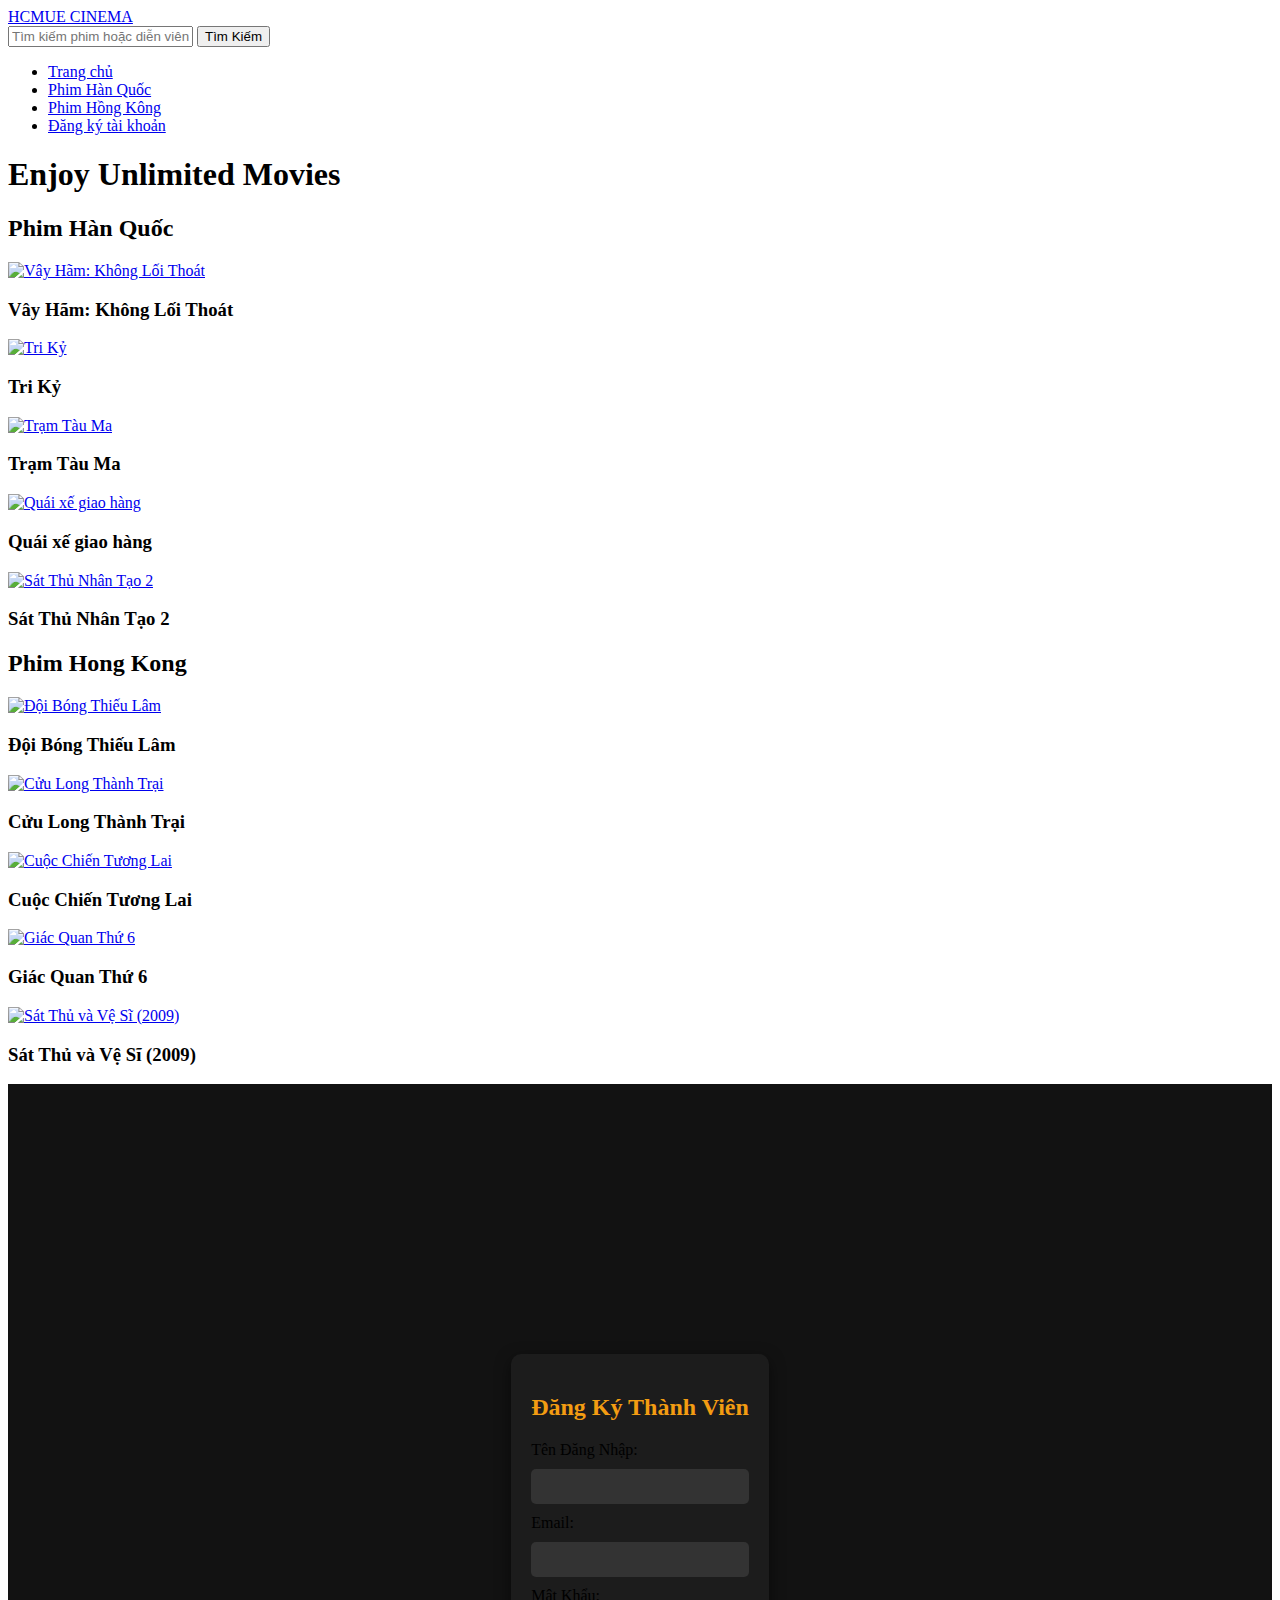
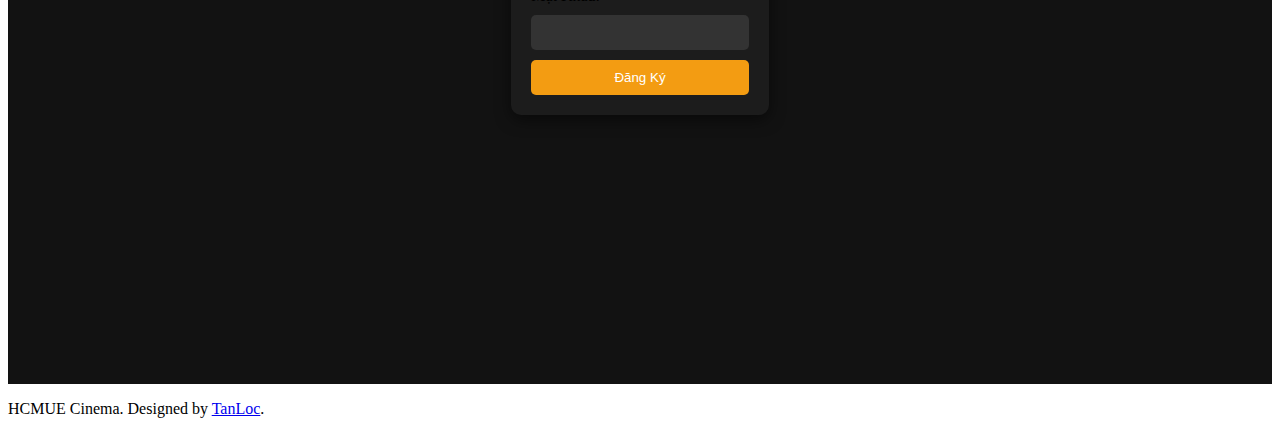
==== index.html @ 1e90b3c8 "Update and rename Home.html to index.html" ====
<!DOCTYPE html> 
<html lang="en">
    <header>
      <a href="#" class="logo">HCMUE CINEMA</a>
      <div class="search-bar">
        <input type="text" id="searchInput" placeholder="Tìm kiếm phim hoặc diễn viên...">
        <button onclick="searchMovies()">Tìm Kiếm</button>
      </div>
    </header>
    <link rel="stylesheet" href="Home.css">
  </head>
</header>  
<script src="Js/Search.js"></script>
<nav class="navigation-menu">
  <ul>
    <li><a href="Home.html">Trang chủ</a></li>
    <li><a href="#korean-movies">Phim Hàn Quốc</a></li>
    <li><a href="#hongkong-movies">Phim Hồng Kông</a></li>
    <li><a href="#register">Đăng ký tài khoản</a></li>
  </ul>
</nav>
<body>
  <div class="banner">
    <h1>Enjoy Unlimited Movies</h1>
  </div>
  <section id="korean-movies" class="movies-section">
    <h2 class="movies-title">Phim Hàn Quốc</h2>
    <div class="movies-grid">
      <div class="movie-card">
        <a href=" K1.html" class="movie-card">
        <img src="VHKLT.jpg" alt="Vây Hãm: Không Lối Thoát">
        </a>
        <h3>Vây Hãm: Không Lối Thoát</h3>
      </div>
      <div class="movie-card">
        <a href=" K2.html" class="movie-card">
        <img src="TK.jpg" alt="Tri Kỷ">
      </a>
        <h3>Tri Kỷ</h3>
      </div>
      <div class="movie-card">
        <a href=" K3.html" class="movie-card">
        <img src="TTM.jpg" alt="Trạm Tàu Ma">
        </a>
        <h3>Trạm Tàu Ma</h3>
      </div>
      <div class="movie-card">
        <a href=" K4.html" class="movie-card">
        <img src="QXGH.jpg" alt="Quái xế giao hàng">
        </a>
        <h3>Quái xế giao hàng</h3>
      </div>
      <div class="movie-card">
        <a href=" K5.html" class="movie-card">
        <img src="STNT.jpg" alt="Sát Thủ Nhân Tạo 2">
        </a>
        <h3>Sát Thủ Nhân Tạo 2</h3>
      </div>
    </div>
  </section>

  <section id="hongkong-movies" class="movies-section">
    <h2 class="movies-title">Phim Hong Kong</h2>
    <div class="movies-grid-horizontal">
      <div class="movie-card">
        <a href=" HK1.html" class="movie-card">
        <img src="ĐBTL.jpg" alt="Đội Bóng Thiếu Lâm">
        </a>
        <h3>Đội Bóng Thiếu Lâm</h3>
      </div>
      <div class="movie-card">
        <a href=" HK2.html" class="movie-card">
        <img src="CLT.jpg" alt="Cửu Long Thành Trại">
        </a>
        <h3>Cửu Long Thành Trại</h3>
      </div>
      <div class="movie-card">
        <a href=" HK3.html" class="movie-card">
        <img src="CCTL.jpg" alt="Cuộc Chiến Tương Lai">
        </a>
        <h3>Cuộc Chiến Tương Lai</h3>
      </div>
      <div class="movie-card">
        <a href=" HK4.html" class="movie-card">
        <img src="GQT6.webp" alt="Giác Quan Thứ 6">
        </a>
        <h3>Giác Quan Thứ 6</h3>
      </div>
      <div class="movie-card">
        <a href=" HK5.html" class="movie-card">
        <img src="ST&VS.jpg" alt="Sát Thủ và Vệ Sĩ (2009)">
        </a>
        <h3>Sát Thủ và Vệ Sĩ (2009)</h3>
      </div>
    </div>
  </section>
  <section id="register" style="display: flex; justify-content: center; align-items: center; height: 100vh; background-color: #121212;">
    <div style="text-align: center; background-color: #1c1c1c; padding: 20px; border-radius: 10px; box-shadow: 0 5px 15px rgba(0, 0, 0, 0.5);">
      <h2 style="color: #f39c12;">Đăng Ký Thành Viên</h2>
      <form id="userForm" style="display: flex; flex-direction: column; gap: 10px;">
        <label for="username" style="text-align: left;">Tên Đăng Nhập:</label>
        <input type="text" id="username" name="username" required style="padding: 10px; border: none; border-radius: 5px; background-color: #333; color: #fff;">
        <label for="email" style="text-align: left;">Email:</label>
        <input type="email" id="email" name="email" required style="padding: 10px; border: none; border-radius: 5px; background-color: #333; color: #fff;">
        <label for="password" style="text-align: left;">Mật Khẩu:</label>
        <input type="password" id="password" name="password" required style="padding: 10px; border: none; border-radius: 5px; background-color: #333; color: #fff;">
        <button type="button" id="saveButton" style="padding: 10px; background-color: #f39c12; border: none; border-radius: 5px; color: #fff; cursor: pointer;">Đăng Ký</button>
        <button type="button" id="editButton" style="padding: 10px; background-color: #3498db; border: none; border-radius: 5px; color: #fff; cursor: pointer; display: none;">Sửa Thông Tin</button>
      </form>
      <div id="userInfo" style="margin-top: 20px; color: #fff; display: none;">
        <h3>Thông Tin Của Bạn</h3>
        <p><strong>Tên Đăng Nhập:</strong> </p>
        <p><strong>Email:</strong></p>
      </div>
    </div>
  </section>
  <footer>
    <p>HCMUE Cinema. Designed by <a href="https://www.facebook.com/profile.php?id=100029877184393">TanLoc</a>.</p>
  </footer>
  <script src="Js/Search.js"></script>  
</body>
</html>
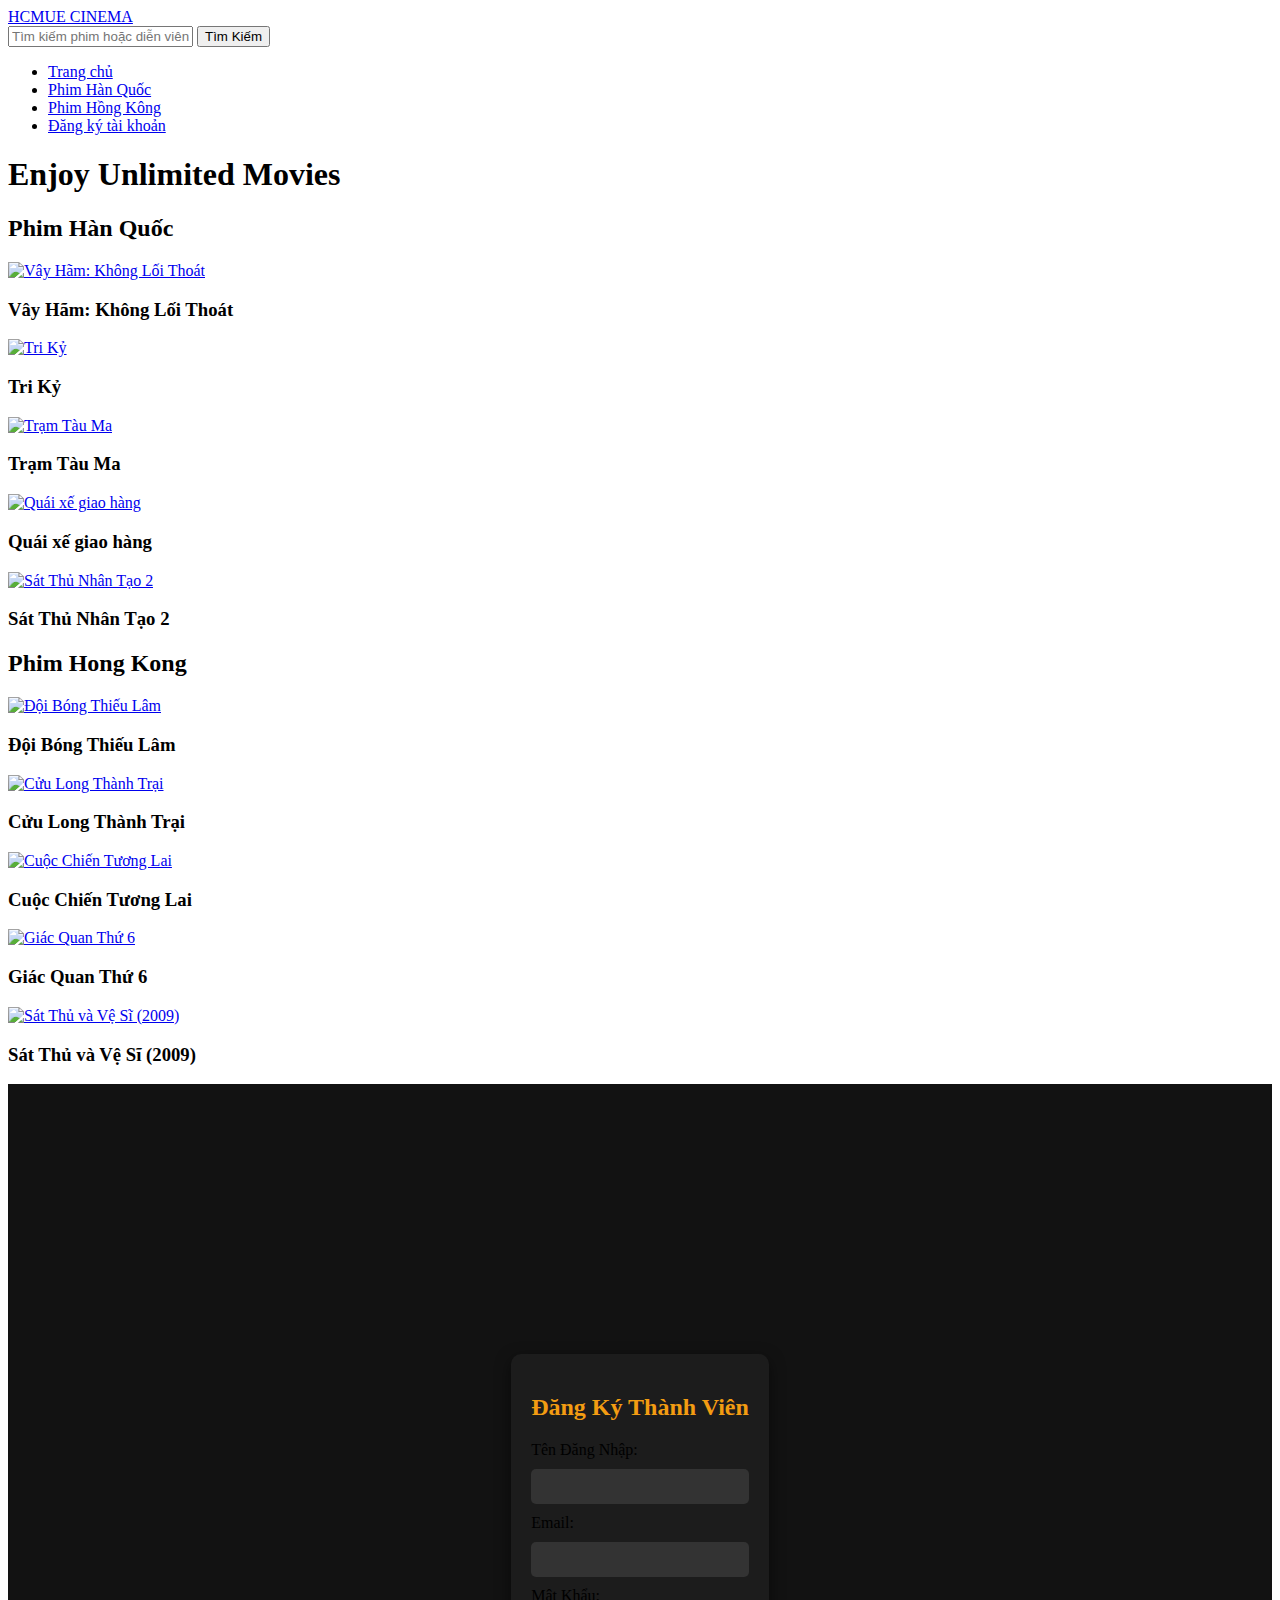
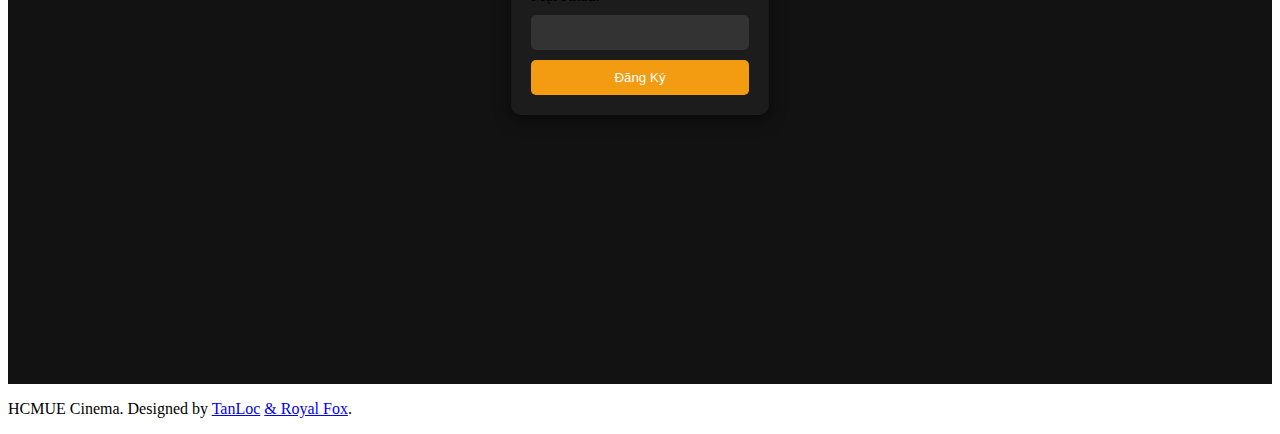
==== commit bae82394: "Update index.html" ====
--- a/index.html
+++ b/index.html
@@ -10,10 +10,10 @@
     <link rel="stylesheet" href="Home.css">
   </head>
 </header>  
-<script src="Js/Search.js"></script>
+<script src="Search.js"></script>
 <nav class="navigation-menu">
   <ul>
-    <li><a href="Home.html">Trang chủ</a></li>
+    <li><a href="index.html">Trang chủ</a></li>
     <li><a href="#korean-movies">Phim Hàn Quốc</a></li>
     <li><a href="#hongkong-movies">Phim Hồng Kông</a></li>
     <li><a href="#register">Đăng ký tài khoản</a></li>
@@ -115,7 +115,7 @@
     </div>
   </section>
   <footer>
-    <p>HCMUE Cinema. Designed by <a href="https://www.facebook.com/profile.php?id=100029877184393">TanLoc</a>.</p>
+    <p>HCMUE Cinema. Designed by <a href="https://www.facebook.com/profile.php?id=100029877184393">TanLoc</a> <a href="https://www.facebook.com/van.thanhnam.58">& Royal Fox</a>.</p>
   </footer>
   <script src="Js/Search.js"></script>  
 </body>
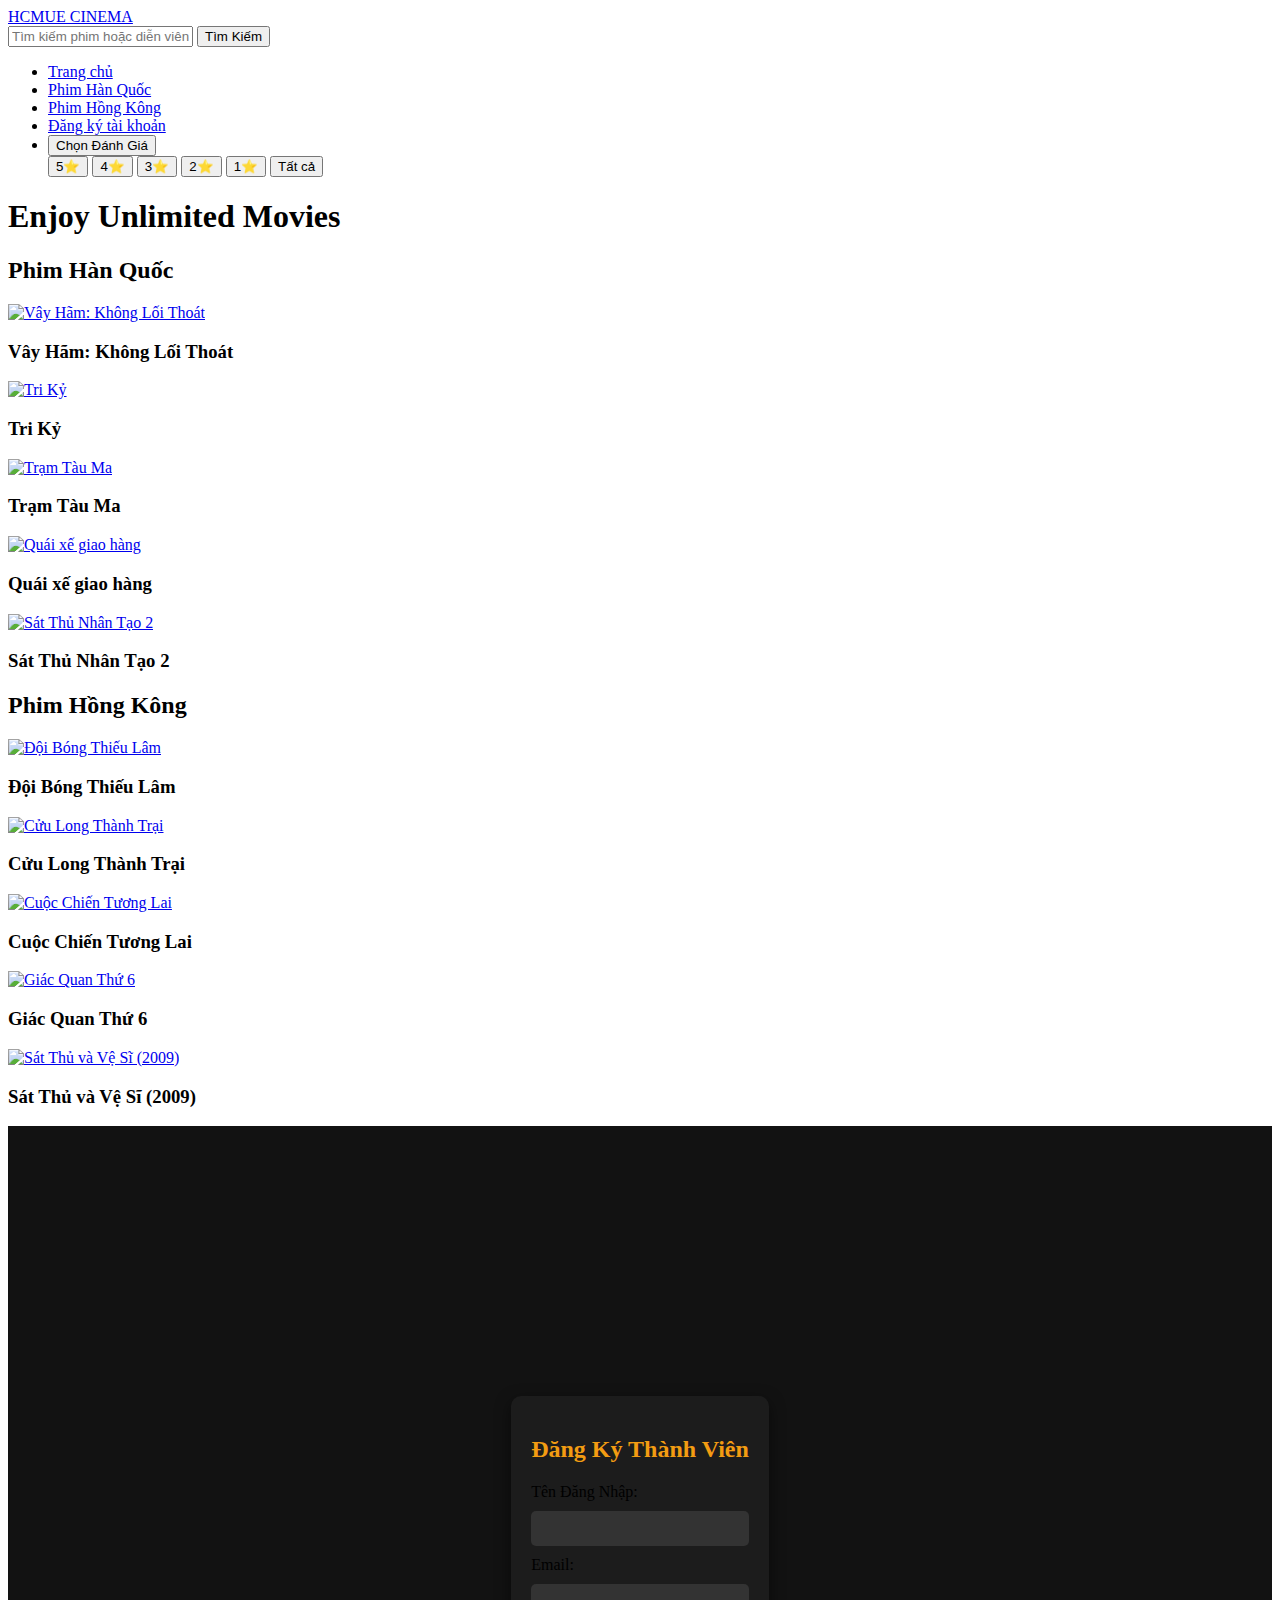
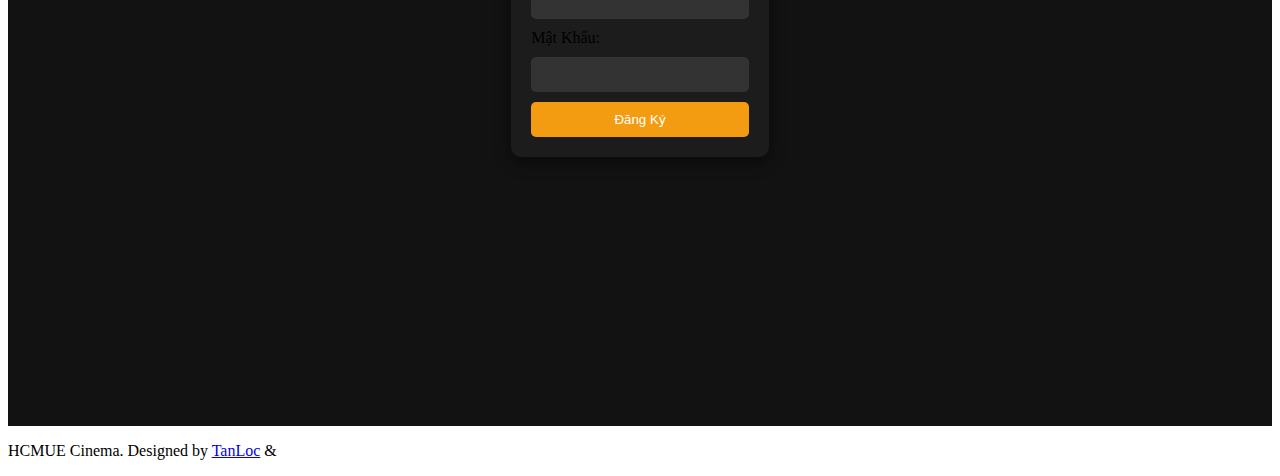
==== commit c08e02f9: "Update index.html" ====
--- a/index.html
+++ b/index.html
@@ -1,93 +1,106 @@
-<!DOCTYPE html> 
+<!DOCTYPE html>
 <html lang="en">
-    <header>
-      <a href="#" class="logo">HCMUE CINEMA</a>
-      <div class="search-bar">
-        <input type="text" id="searchInput" placeholder="Tìm kiếm phim hoặc diễn viên...">
-        <button onclick="searchMovies()">Tìm Kiếm</button>
-      </div>
-    </header>
-    <link rel="stylesheet" href="Home.css">
-  </head>
-</header>  
-<script src="Search.js"></script>
-<nav class="navigation-menu">
-  <ul>
-    <li><a href="index.html">Trang chủ</a></li>
-    <li><a href="#korean-movies">Phim Hàn Quốc</a></li>
-    <li><a href="#hongkong-movies">Phim Hồng Kông</a></li>
-    <li><a href="#register">Đăng ký tài khoản</a></li>
-  </ul>
-</nav>
+<head>
+  <link rel="stylesheet" href="Home.css">
+  <script src="Rating.js"></script>
+  <script src="Search.js"></script>
+</head>
 <body>
+  <header>
+    <a href="#" class="logo">HCMUE CINEMA</a>
+    <div class="search-bar">
+      <input type="text" id="searchInput" placeholder="Tìm kiếm phim hoặc diễn viên...">
+      <button onclick="searchMovies()">Tìm Kiếm</button>
+    </div>
+  </header>
+  <nav class="navigation-menu">
+    <ul>
+      <li><a href="Home.html">Trang chủ</a></li>
+      <li><a href="#korean-movies">Phim Hàn Quốc</a></li>
+      <li><a href="#hongkong-movies">Phim Hồng Kông</a></li>
+      <li><a href="#register">Đăng ký tài khoản</a></li>
+      <li>
+        <div class="rating-filter">
+          <button class="filter-toggle" onclick="toggleFilter()">Chọn Đánh Giá</button>
+          <div class="filter-options hidden">
+            <button onclick="searchByRating(5)">5⭐</button>
+            <button onclick="searchByRating(4)">4⭐</button>
+            <button onclick="searchByRating(3)">3⭐</button>
+            <button onclick="searchByRating(2)">2⭐</button>
+            <button onclick="searchByRating(1)">1⭐</button>
+            <button onclick="searchByRating(0)">Tất cả</button>
+          </div>
+        </div>
+      </li>
+    </ul>
+  </nav>
   <div class="banner">
     <h1>Enjoy Unlimited Movies</h1>
   </div>
   <section id="korean-movies" class="movies-section">
     <h2 class="movies-title">Phim Hàn Quốc</h2>
     <div class="movies-grid">
-      <div class="movie-card">
-        <a href=" K1.html" class="movie-card">
-        <img src="VHKLT.jpg" alt="Vây Hãm: Không Lối Thoát">
+      <div class="movie-card" data-rating="5">
+        <a href="K1.html">
+          <img src="VHKLT.jpg" alt="Vây Hãm: Không Lối Thoát">
         </a>
         <h3>Vây Hãm: Không Lối Thoát</h3>
       </div>
-      <div class="movie-card">
-        <a href=" K2.html" class="movie-card">
-        <img src="TK.jpg" alt="Tri Kỷ">
-      </a>
+      <div class="movie-card" data-rating="4">
+        <a href="K2.html">
+          <img src="TK.jpg" alt="Tri Kỷ">
+        </a>
         <h3>Tri Kỷ</h3>
       </div>
-      <div class="movie-card">
-        <a href=" K3.html" class="movie-card">
-        <img src="TTM.jpg" alt="Trạm Tàu Ma">
+      <div class="movie-card" data-rating="3">
+        <a href="K3.html">
+          <img src="TTM.jpg" alt="Trạm Tàu Ma">
         </a>
         <h3>Trạm Tàu Ma</h3>
       </div>
-      <div class="movie-card">
-        <a href=" K4.html" class="movie-card">
-        <img src="QXGH.jpg" alt="Quái xế giao hàng">
+      <div class="movie-card" data-rating="5">
+        <a href="K4.html">
+          <img src="QXGH.jpg" alt="Quái xế giao hàng">
         </a>
         <h3>Quái xế giao hàng</h3>
       </div>
-      <div class="movie-card">
-        <a href=" K5.html" class="movie-card">
-        <img src="STNT.jpg" alt="Sát Thủ Nhân Tạo 2">
+      <div class="movie-card" data-rating="2">
+        <a href="K5.html">
+          <img src="STNT.jpg" alt="Sát Thủ Nhân Tạo 2">
         </a>
         <h3>Sát Thủ Nhân Tạo 2</h3>
       </div>
     </div>
   </section>
-
   <section id="hongkong-movies" class="movies-section">
-    <h2 class="movies-title">Phim Hong Kong</h2>
+    <h2 class="movies-title">Phim Hồng Kông</h2>
     <div class="movies-grid-horizontal">
-      <div class="movie-card">
-        <a href=" HK1.html" class="movie-card">
-        <img src="ĐBTL.jpg" alt="Đội Bóng Thiếu Lâm">
+      <div class="movie-card" data-rating="4">
+        <a href="HK1.html">
+          <img src="ĐBTL.jpg" alt="Đội Bóng Thiếu Lâm">
         </a>
         <h3>Đội Bóng Thiếu Lâm</h3>
       </div>
-      <div class="movie-card">
-        <a href=" HK2.html" class="movie-card">
-        <img src="CLT.jpg" alt="Cửu Long Thành Trại">
+      <div class="movie-card" data-rating="3">
+        <a href="HK2.html">
+          <img src="CLT.jpg" alt="Cửu Long Thành Trại">
         </a>
         <h3>Cửu Long Thành Trại</h3>
       </div>
-      <div class="movie-card">
-        <a href=" HK3.html" class="movie-card">
-        <img src="CCTL.jpg" alt="Cuộc Chiến Tương Lai">
+      <div class="movie-card" data-rating="5">
+        <a href="HK3.html">
+          <img src="CCTL.jpg" alt="Cuộc Chiến Tương Lai">
         </a>
         <h3>Cuộc Chiến Tương Lai</h3>
       </div>
-      <div class="movie-card">
-        <a href=" HK4.html" class="movie-card">
-        <img src="GQT6.webp" alt="Giác Quan Thứ 6">
+      <div class="movie-card" data-rating="2">
+        <a href="HK4.html">
+          <img src="GQT6.webp" alt="Giác Quan Thứ 6">
         </a>
         <h3>Giác Quan Thứ 6</h3>
       </div>
-      <div class="movie-card">
-        <a href=" HK5.html" class="movie-card">
+      <div class="movie-card" data-rating="5">
+        <a href=" HK5.html">
         <img src="ST&VS.jpg" alt="Sát Thủ và Vệ Sĩ (2009)">
         </a>
         <h3>Sát Thủ và Vệ Sĩ (2009)</h3>
@@ -109,14 +122,10 @@
       </form>
       <div id="userInfo" style="margin-top: 20px; color: #fff; display: none;">
         <h3>Thông Tin Của Bạn</h3>
-        <p><strong>Tên Đăng Nhập:</strong> </p>
-        <p><strong>Email:</strong></p>
+        <p><strong>Tên Đăng Nhập:</strong> <span id="displayUsername"></span></p>
+        <p><strong>Email:</strong> <span id="displayEmail"></span></p>
       </div>
     </div>
   </section>
   <footer>
-    <p>HCMUE Cinema. Designed by <a href="https://www.facebook.com/profile.php?id=100029877184393">TanLoc</a> <a href="https://www.facebook.com/van.thanhnam.58">& Royal Fox</a>.</p>
-  </footer>
-  <script src="Js/Search.js"></script>  
-</body>
-</html>
+    <p>HCMUE Cinema. Designed by <a href="https://www.facebook.com/profile.php?id=100029877184393">TanLoc</a> & <a href="https
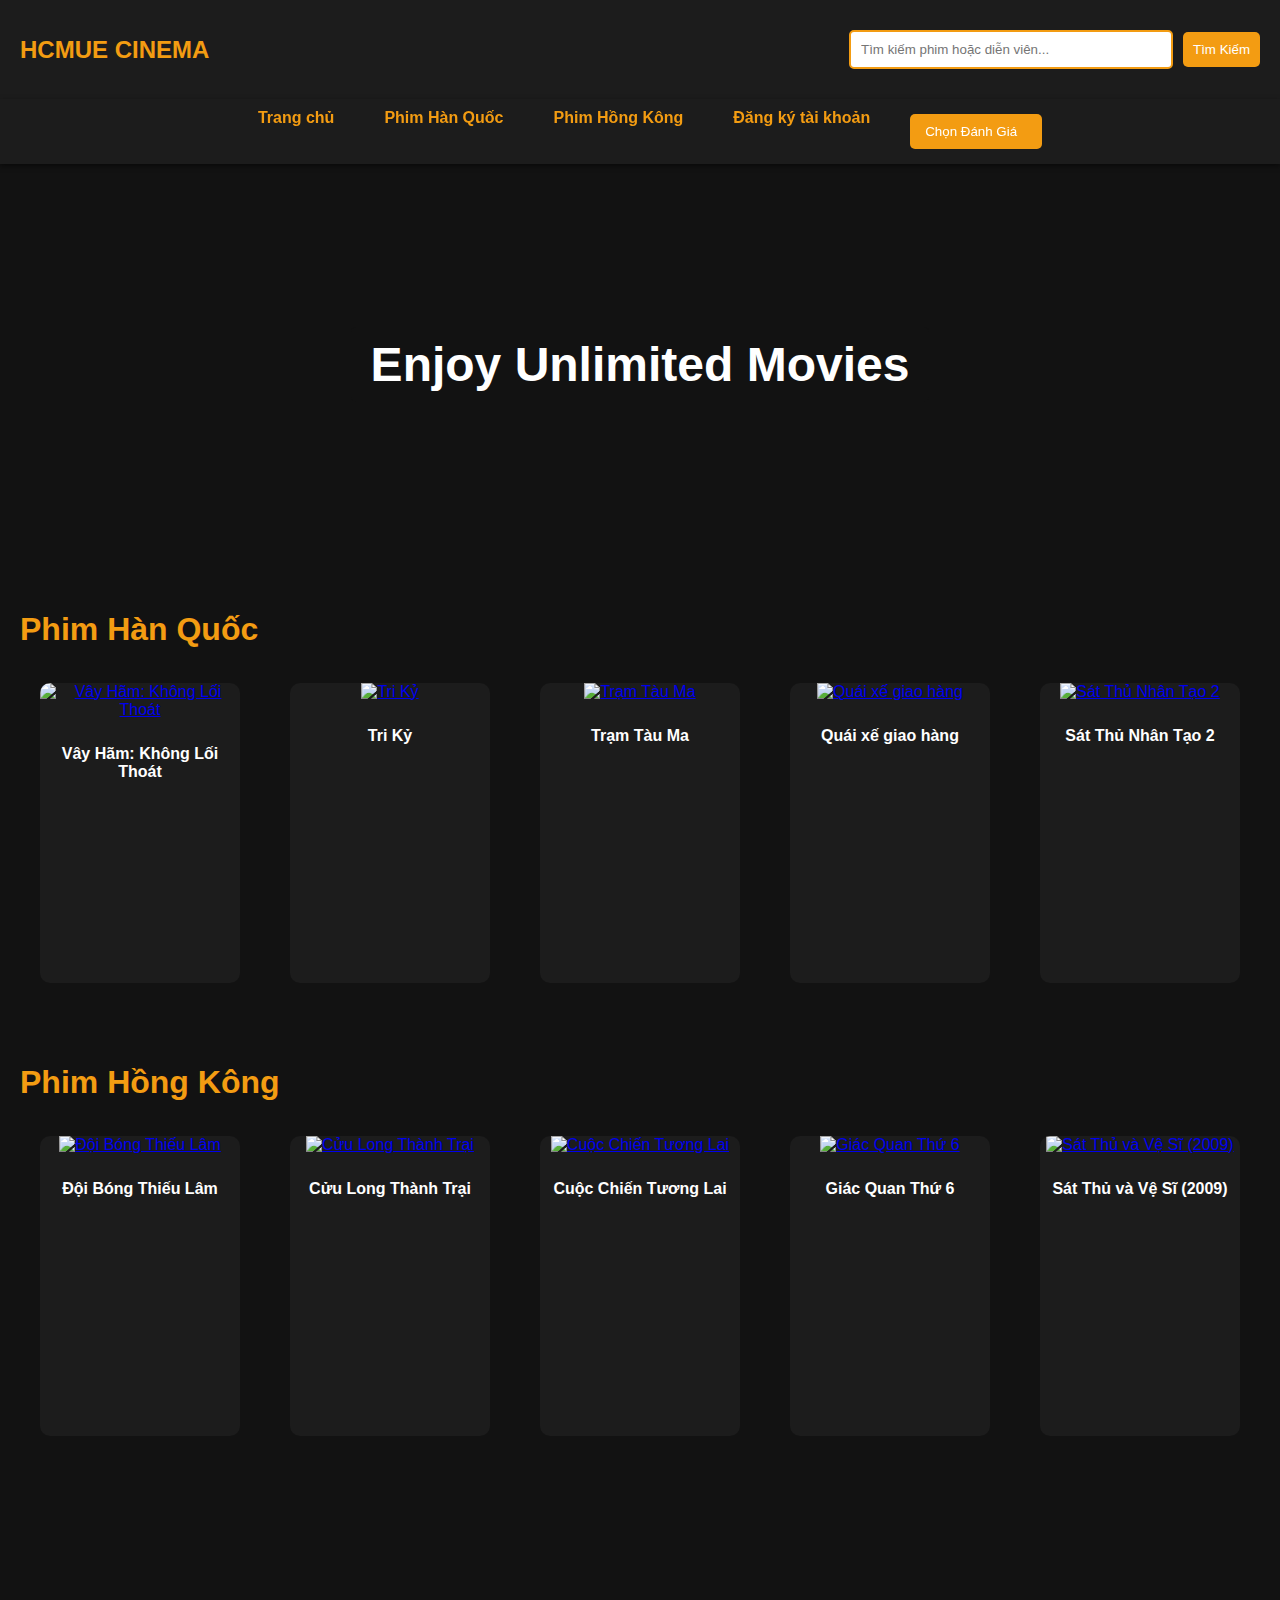
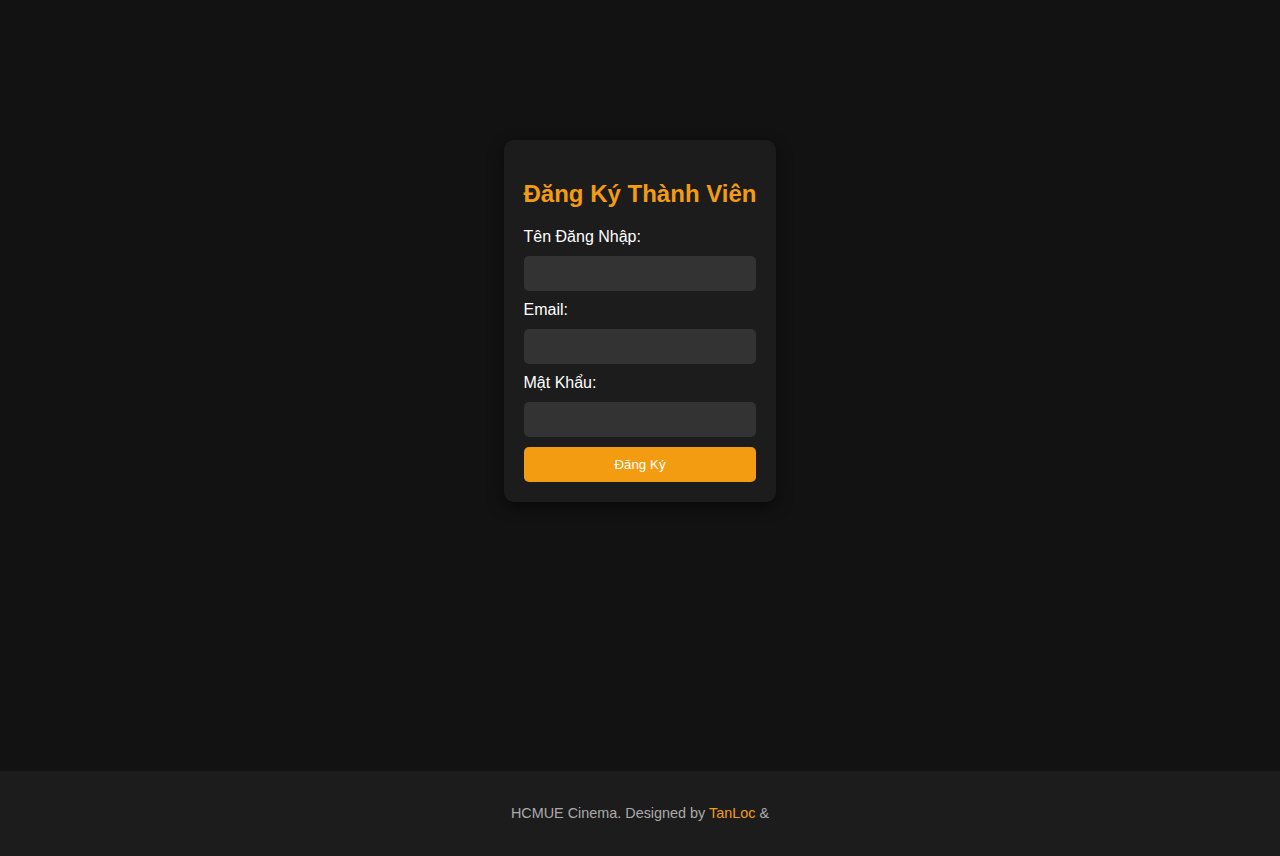
==== commit 8464e9b4: "Update index.html" ====
--- a/index.html
+++ b/index.html
@@ -15,7 +15,7 @@
   </header>
   <nav class="navigation-menu">
     <ul>
-      <li><a href="Home.html">Trang chủ</a></li>
+      <li><a href="index.html">Trang chủ</a></li>
       <li><a href="#korean-movies">Phim Hàn Quốc</a></li>
       <li><a href="#hongkong-movies">Phim Hồng Kông</a></li>
       <li><a href="#register">Đăng ký tài khoản</a></li>
--- a/Home.css
+++ b/Home.css
@@ -0,0 +1,291 @@
+body {
+    background-image: url(img/poster.webp);
+    background-size: cover; 
+    background-position: center;
+    background-repeat: no-repeat;
+    color: #fff; 
+  }  
+.search-bar {
+    display: flex;
+    justify-content: center;
+    align-items: center;
+    margin: 20px 0;
+  }
+  
+  .search-bar input {
+    width: 300px;
+    padding: 10px;
+    border: 2px solid #f39c12;
+    border-radius: 5px;
+    margin-right: 10px;
+  }
+  
+  .search-bar button {
+    padding: 10px;
+    background-color: #f39c12;
+    color: white;
+    border: none;
+    border-radius: 5px;
+    cursor: pointer;
+  }  
+body {
+    font-family: Arial, sans-serif;
+    margin: 0;
+    padding: 0;
+    background-color: #121212;
+    color: #fff;
+}
+header {
+    background-color: #1c1c1c;
+    padding: 10px 20px;
+    display: flex;
+    justify-content: space-between;
+    align-items: center;
+}
+
+.logo {
+    font-size: 1.5em;
+    font-weight: bold;
+    color: #f39c12;
+    text-decoration: none;
+}
+
+.banner {
+    position: relative;
+    height: 400px;
+    display: flex;
+    justify-content: center;
+    align-items: center;
+    text-align: center;
+    background-size: cover; 
+    background-position: center; 
+    background-repeat: no-repeat; 
+}
+
+.banner h1 {
+    font-size: 3em;
+    background: #121212;
+    padding: 10px 20px;
+    border-radius: 5px;
+    color: #fff; 
+}
+
+.movies-section {
+    padding: 20px;
+}
+
+.movies-title {
+    font-size: 2em;
+    margin-bottom: 20px;
+    color: #f39c12;
+}
+.movies-grid {
+    display: grid;
+    grid-template-columns: repeat(auto-fill, minmax(200px, 1fr)); 
+    gap: 10px; 
+    justify-items: center;
+    
+}
+.movies-grid-horizontal {
+    display: grid;
+    grid-template-columns: repeat(auto-fill, minmax(200px, 1fr));
+    gap: 10px; 
+    justify-items: center;
+}
+
+  
+.movie-card {
+    background-color: #1c1c1c;
+    border-radius: 10px;
+    overflow: hidden;
+    text-align: center;
+    transition: transform 0.3s, box-shadow 0.3s;
+    width: 200px;
+    height: 300px; 
+    flex-shrink: 0; 
+}
+
+.movie-card img {
+    width: 100%;
+    height: 75%; 
+    object-fit: cover; 
+}
+
+.movie-card h3 {
+    padding: 10px 0;
+    font-size: 1em;
+}
+
+.movie-card:hover {
+    transform: scale(1.05);
+    box-shadow: 0 5px 15px rgba(0, 0, 0, 0.5);
+    color: red;
+}
+
+footer {
+    background-color: #1c1c1c;
+    padding: 20px;
+    text-align: center;
+    font-size: 0.9em;
+    color: #aaa;
+}
+
+footer a {
+    color: #f39c12;
+    text-decoration: none;
+}
+
+footer a:hover {
+    text-decoration: underline;
+}
+.navigation-menu {
+    background-color: #1c1c1c;
+    padding: 10px 0;
+    display: flex;
+    justify-content: center;
+    position: sticky;
+    top: 0;
+    z-index: 1000;
+    box-shadow: 0 2px 5px rgba(0, 0, 0, 0.5);
+  }
+  
+  .navigation-menu ul {
+    list-style: none;
+    display: flex;
+    gap: 20px;
+    margin: 0;
+    padding: 0;
+  }
+  
+  .navigation-menu ul li {
+    margin: 0;
+  }
+  
+  .navigation-menu ul li a {
+    text-decoration: none;
+    color: #f39c12;
+    font-weight: bold;
+    padding: 8px 15px;
+    border-radius: 5px;
+    transition: background-color 0.3s, color 0.3s;
+  }
+  
+  .navigation-menu ul li a:hover {
+    background-color: #f39c12;
+    color: #1c1c1c;
+  }
+  .rating span {
+    cursor: pointer;
+    font-size: 1.2em;
+    color: gold;
+  }
+  
+  .rating-filter button {
+    margin: 5px;
+    padding: 10px 15px;
+    border: none;
+    background-color: #f39c12;
+    color: white;
+    cursor: pointer;
+    border-radius: 5px;
+  }
+  
+  .rating-filter button:hover {
+  }
+  .rating-filter {
+    position: relative;
+  }
+  
+  .filter-toggle {
+    width: 100%;
+    padding: 10px;
+    background-color: #007bff;
+    color: white;
+    border: none;
+    cursor: pointer;
+    text-align: left;
+  }
+  
+  .filter-options {
+    display: flex;
+    flex-direction: column;
+    padding: 10px;
+    border: 1px black;
+    background-color: black;
+    position: absolute;
+    top: 100%; 
+    left: 0;
+    width: 100%;
+    box-shadow: 0 4px 6px rgba(0, 0, 0, 0.1);
+  }
+  
+  .filter-options button {
+    padding: 8px;
+    margin: 5px 0;
+    background-color: white;
+    border: 1px solid #ddd;
+    cursor: pointer;
+  }
+  
+  .filter-options button:hover {
+    background-color: #007bff;
+    color: white;
+  }
+  .hidden {
+    display: none;
+  }  
+  .movie-review {
+    margin-top: 10px;
+  }
+  
+  .movie-review textarea {
+    width: 100%;
+    height: 60px;
+    padding: 8px;
+    margin-bottom: 5px;
+    border: 1px solid #ccc;
+    border-radius: 4px;
+    font-size: 14px;
+  }
+  
+  .movie-review button {
+    padding: 8px 12px;
+    background-color: #f39c12;
+    border: none;
+    color: white;
+    border-radius: 4px;
+    cursor: pointer;
+  }
+  
+  .reviews {
+    margin-top: 10px;
+    font-size: 14px;
+    color: #333;
+  }
+  
+  .reviews p {
+    margin: 5px 0;
+    padding: 5px;
+    background: #f8f8f8;
+    border-left: 4px solid #f39c12;
+  }
+  .hidden {
+    display: none;
+  }
+  
+  .movie-card {
+    display: inline-block;
+    margin: 15px;
+    text-align: center;
+  }
+  
+  .movie-card img {
+    width: 150px;
+    height: 220px;
+    object-fit: cover;
+  }
+  
+
+  
+
+  
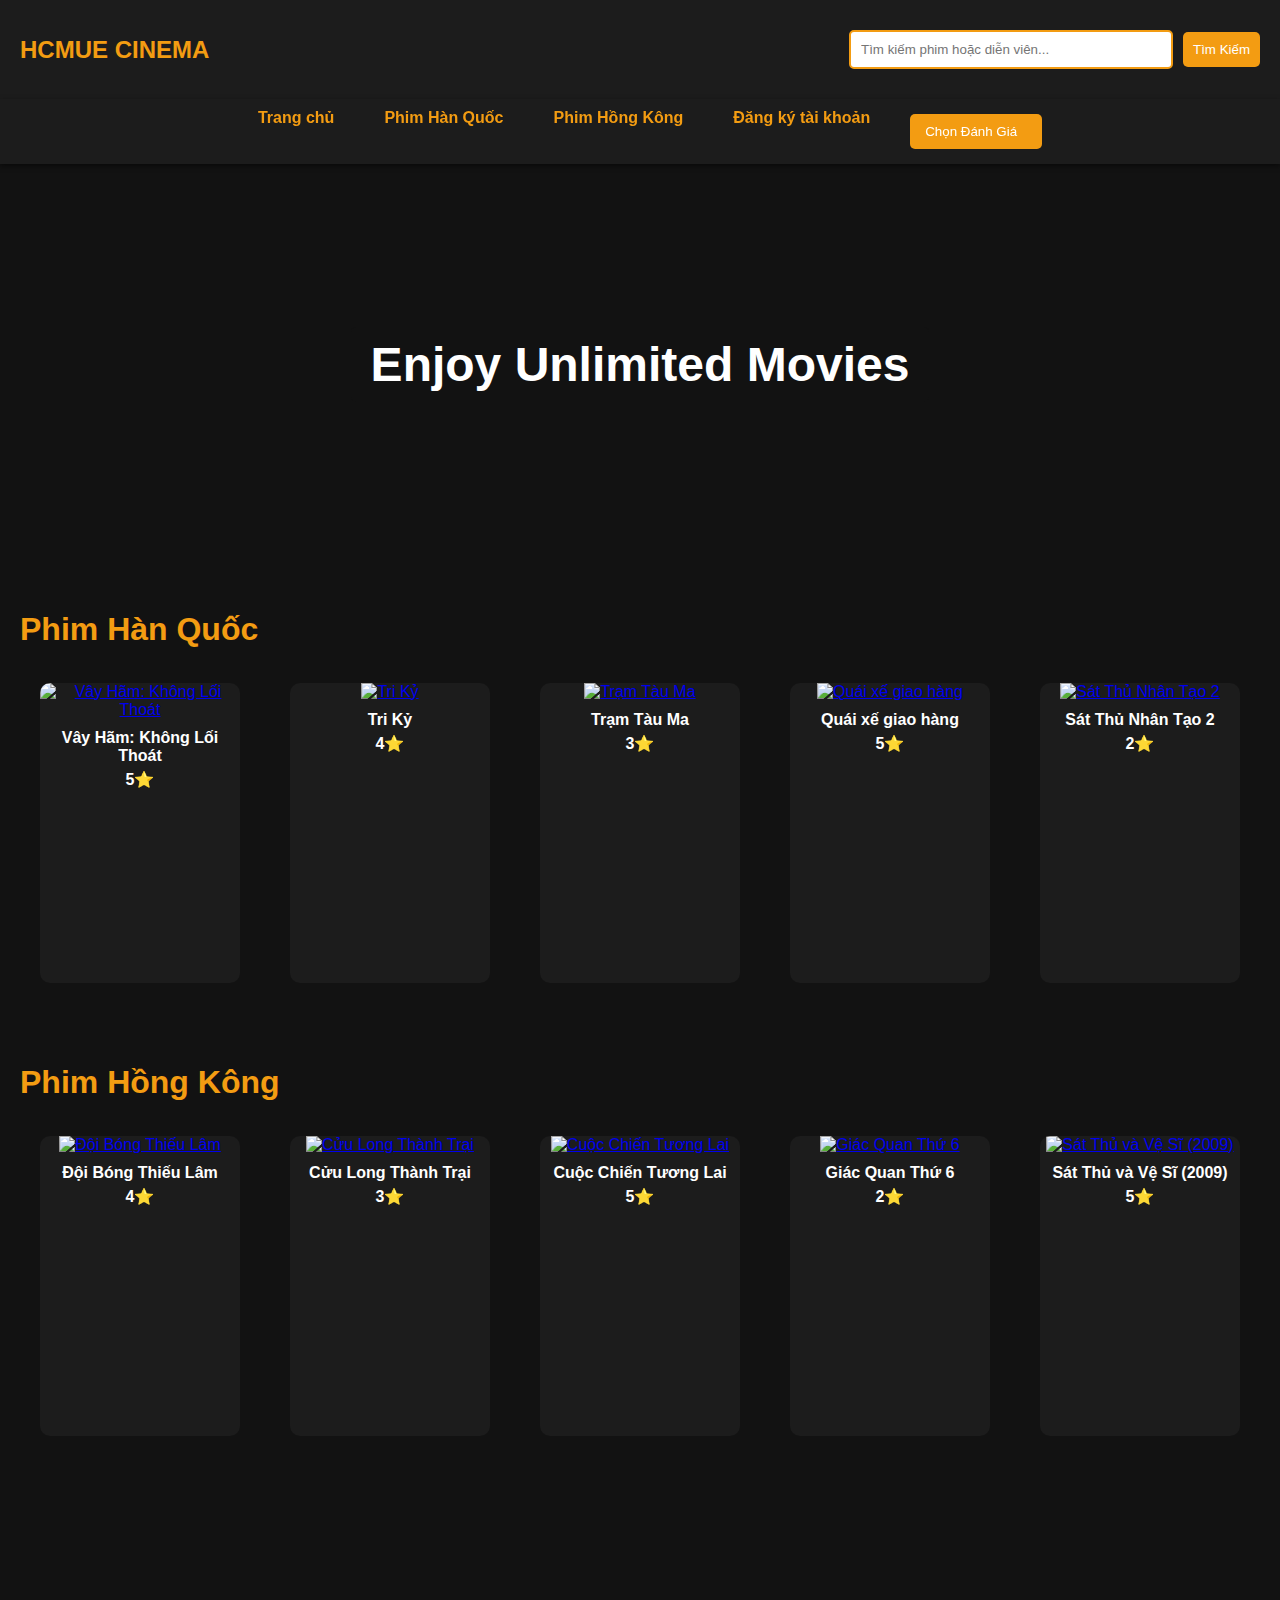
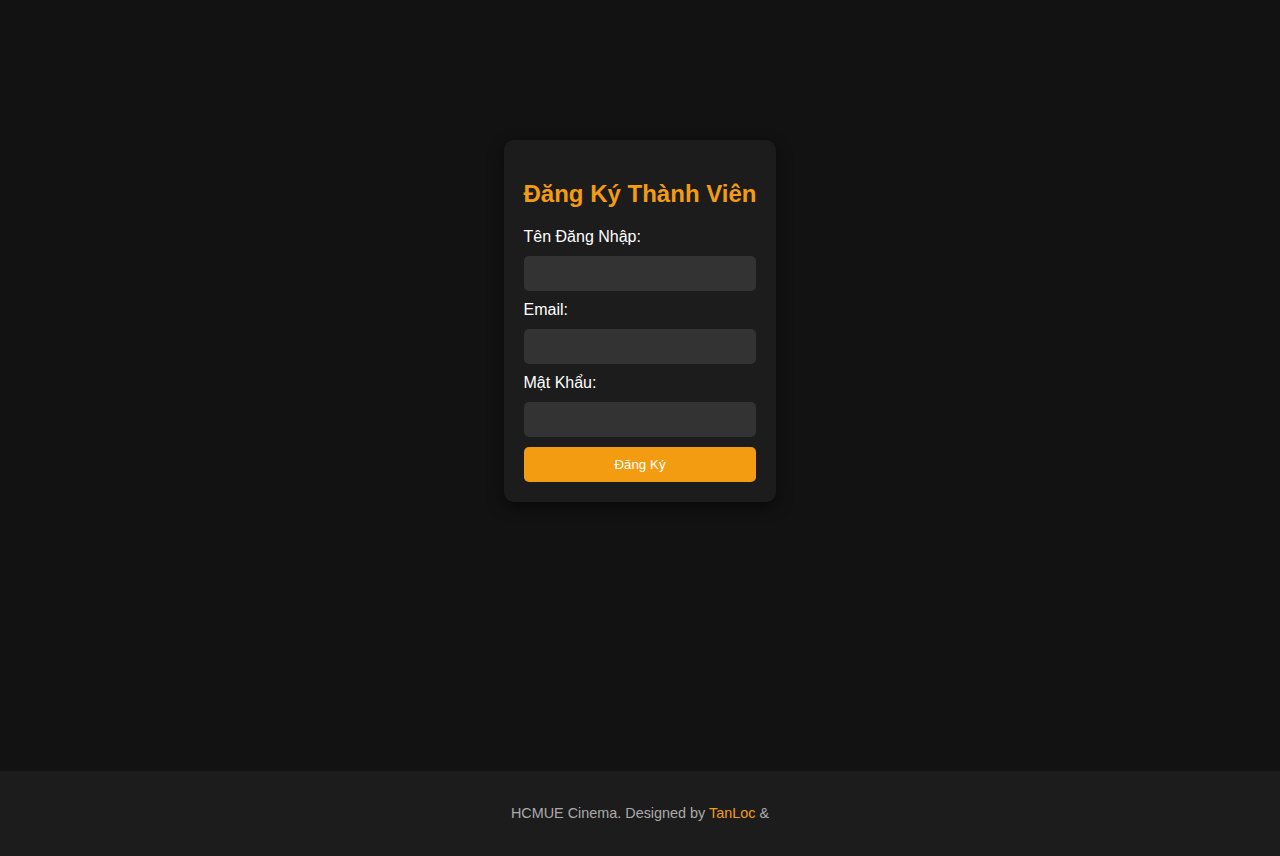
==== commit 9c72c11a: "Rating feature" ====
--- a/index.html
+++ b/index.html
@@ -1,131 +1,159 @@
 <!DOCTYPE html>
 <html lang="en">
-<head>
-  <link rel="stylesheet" href="Home.css">
-  <script src="Rating.js"></script>
-  <script src="Search.js"></script>
-</head>
-<body>
-  <header>
-    <a href="#" class="logo">HCMUE CINEMA</a>
-    <div class="search-bar">
-      <input type="text" id="searchInput" placeholder="Tìm kiếm phim hoặc diễn viên...">
-      <button onclick="searchMovies()">Tìm Kiếm</button>
+  <head>
+    <link rel="stylesheet" href="Home.css">
+    <script src="Rating.js"></script>
+    <script src="Search.js"></script>
+  </head>
+  <body>
+    <header>
+      <a href="#" class="logo">HCMUE CINEMA</a>
+      <div class="search-bar">
+        <input type="text" id="searchInput"
+          placeholder="Tìm kiếm phim hoặc diễn viên...">
+        <button onclick="searchMovies()">Tìm Kiếm</button>
+      </div>
+    </header>
+    <nav class="navigation-menu">
+      <ul>
+        <li><a href="index.html">Trang chủ</a></li>
+        <li><a href="#korean-movies">Phim Hàn Quốc</a></li>
+        <li><a href="#hongkong-movies">Phim Hồng Kông</a></li>
+        <li><a href="#register">Đăng ký tài khoản</a></li>
+        <li>
+          <div class="rating-filter">
+            <button class="filter-toggle" onclick="toggleFilter()">Chọn Đánh
+              Giá</button>
+            <div class="filter-options hidden">
+              <button onclick="searchByRating(5)">5⭐</button>
+              <button onclick="searchByRating(4)">4⭐</button>
+              <button onclick="searchByRating(3)">3⭐</button>
+              <button onclick="searchByRating(2)">2⭐</button>
+              <button onclick="searchByRating(1)">1⭐</button>
+              <button onclick="searchByRating(0)">Tất cả</button>
+            </div>
+          </div>
+        </li>
+      </ul>
+    </nav>
+    <div class="banner">
+      <h1>Enjoy Unlimited Movies</h1>
     </div>
-  </header>
-  <nav class="navigation-menu">
-    <ul>
-      <li><a href="index.html">Trang chủ</a></li>
-      <li><a href="#korean-movies">Phim Hàn Quốc</a></li>
-      <li><a href="#hongkong-movies">Phim Hồng Kông</a></li>
-      <li><a href="#register">Đăng ký tài khoản</a></li>
-      <li>
-        <div class="rating-filter">
-          <button class="filter-toggle" onclick="toggleFilter()">Chọn Đánh Giá</button>
-          <div class="filter-options hidden">
-            <button onclick="searchByRating(5)">5⭐</button>
-            <button onclick="searchByRating(4)">4⭐</button>
-            <button onclick="searchByRating(3)">3⭐</button>
-            <button onclick="searchByRating(2)">2⭐</button>
-            <button onclick="searchByRating(1)">1⭐</button>
-            <button onclick="searchByRating(0)">Tất cả</button>
-          </div>
+    <section id="korean-movies" class="movies-section">
+      <h2 class="movies-title">Phim Hàn Quốc</h2>
+      <div class="movies-grid">
+        <div class="movie-card" data-rating="5">
+          <a href="K1.html">
+            <img src="VHKLT.jpg" alt="Vây Hãm: Không Lối Thoát">
+          </a>
+          <h3>Vây Hãm: Không Lối Thoát</h3>
+          <h4>5⭐</h4>
         </div>
-      </li>
-    </ul>
-  </nav>
-  <div class="banner">
-    <h1>Enjoy Unlimited Movies</h1>
-  </div>
-  <section id="korean-movies" class="movies-section">
-    <h2 class="movies-title">Phim Hàn Quốc</h2>
-    <div class="movies-grid">
-      <div class="movie-card" data-rating="5">
-        <a href="K1.html">
-          <img src="VHKLT.jpg" alt="Vây Hãm: Không Lối Thoát">
-        </a>
-        <h3>Vây Hãm: Không Lối Thoát</h3>
+        <div class="movie-card" data-rating="4">
+          <a href="K2.html">
+            <img src="TK.jpg" alt="Tri Kỷ">
+          </a>
+          <h3>Tri Kỷ</h3>
+          <h4>4⭐</h4>
+        </div>
+        <div class="movie-card" data-rating="3">
+          <a href="K3.html">
+            <img src="TTM.jpg" alt="Trạm Tàu Ma">
+          </a>
+          <h3>Trạm Tàu Ma</h3>
+          <h4>3⭐</h4>
+        </div>
+        <div class="movie-card" data-rating="5">
+          <a href="K4.html">
+            <img src="QXGH.jpg" alt="Quái xế giao hàng">
+          </a>
+          <h3>Quái xế giao hàng</h3>
+          <h4>5⭐</h4>
+        </div>
+        <div class="movie-card" data-rating="2">
+          <a href="K5.html">
+            <img src="STNT.jpg" alt="Sát Thủ Nhân Tạo 2">
+          </a>
+          <h3>Sát Thủ Nhân Tạo 2</h3>
+          <h4>2⭐</h4>
+        </div>
       </div>
-      <div class="movie-card" data-rating="4">
-        <a href="K2.html">
-          <img src="TK.jpg" alt="Tri Kỷ">
-        </a>
-        <h3>Tri Kỷ</h3>
+    </section>
+    <section id="hongkong-movies" class="movies-section">
+      <h2 class="movies-title">Phim Hồng Kông</h2>
+      <div class="movies-grid-horizontal">
+        <div class="movie-card" data-rating="4">
+          <a href="HK1.html">
+            <img src="ĐBTL.jpg" alt="Đội Bóng Thiếu Lâm">
+          </a>
+          <h3>Đội Bóng Thiếu Lâm</h3>
+          <h4>4⭐</h4>
+        </div>
+        <div class="movie-card" data-rating="3">
+          <a href="HK2.html">
+            <img src="CLT.jpg" alt="Cửu Long Thành Trại">
+          </a>
+          <h3>Cửu Long Thành Trại</h3>
+          <h4>3⭐</h4>
+        </div>
+        <div class="movie-card" data-rating="5">
+          <a href="HK3.html">
+            <img src="CCTL.jpg" alt="Cuộc Chiến Tương Lai">
+          </a>
+          <h3>Cuộc Chiến Tương Lai</h3>
+          <h4>5⭐</h4>
+        </div>
+        <div class="movie-card" data-rating="2">
+          <a href="HK4.html">
+            <img src="GQT6.webp" alt="Giác Quan Thứ 6">
+          </a>
+          <h3>Giác Quan Thứ 6</h3>
+          <h4>2⭐</h4>
+        </div>
+        <div class="movie-card" data-rating="5">
+          <a href=" HK5.html">
+            <img src="ST&VS.jpg" alt="Sát Thủ và Vệ Sĩ (2009)">
+          </a>
+          <h3>Sát Thủ và Vệ Sĩ (2009)</h3>
+          <h4>5⭐</h4>
+        </div>
       </div>
-      <div class="movie-card" data-rating="3">
-        <a href="K3.html">
-          <img src="TTM.jpg" alt="Trạm Tàu Ma">
-        </a>
-        <h3>Trạm Tàu Ma</h3>
+    </section>
+    <section id="register"
+      style="display: flex; justify-content: center; align-items: center; height: 100vh; background-color: #121212;">
+      <div
+        style="text-align: center; background-color: #1c1c1c; padding: 20px; border-radius: 10px; box-shadow: 0 5px 15px rgba(0, 0, 0, 0.5);">
+        <h2 style="color: #f39c12;">Đăng Ký Thành Viên</h2>
+        <form id="userForm"
+          style="display: flex; flex-direction: column; gap: 10px;">
+          <label for="username" style="text-align: left;">Tên Đăng Nhập:</label>
+          <input type="text" id="username" name="username" required
+            style="padding: 10px; border: none; border-radius: 5px; background-color: #333; color: #fff;">
+          <label for="email" style="text-align: left;">Email:</label>
+          <input type="email" id="email" name="email" required
+            style="padding: 10px; border: none; border-radius: 5px; background-color: #333; color: #fff;">
+          <label for="password" style="text-align: left;">Mật Khẩu:</label>
+          <input type="password" id="password" name="password" required
+            style="padding: 10px; border: none; border-radius: 5px; background-color: #333; color: #fff;">
+          <button type="button" id="saveButton"
+            style="padding: 10px; background-color: #f39c12; border: none; border-radius: 5px; color: #fff; cursor: pointer;">Đăng
+            Ký</button>
+          <button type="button" id="editButton"
+            style="padding: 10px; background-color: #3498db; border: none; border-radius: 5px; color: #fff; cursor: pointer; display: none;">Sửa
+            Thông Tin</button>
+        </form>
+        <div id="userInfo"
+          style="margin-top: 20px; color: #fff; display: none;">
+          <h3>Thông Tin Của Bạn</h3>
+          <p><strong>Tên Đăng Nhập:</strong> <span
+              id="displayUsername"></span></p>
+          <p><strong>Email:</strong> <span id="displayEmail"></span></p>
+        </div>
       </div>
-      <div class="movie-card" data-rating="5">
-        <a href="K4.html">
-          <img src="QXGH.jpg" alt="Quái xế giao hàng">
-        </a>
-        <h3>Quái xế giao hàng</h3>
-      </div>
-      <div class="movie-card" data-rating="2">
-        <a href="K5.html">
-          <img src="STNT.jpg" alt="Sát Thủ Nhân Tạo 2">
-        </a>
-        <h3>Sát Thủ Nhân Tạo 2</h3>
-      </div>
-    </div>
-  </section>
-  <section id="hongkong-movies" class="movies-section">
-    <h2 class="movies-title">Phim Hồng Kông</h2>
-    <div class="movies-grid-horizontal">
-      <div class="movie-card" data-rating="4">
-        <a href="HK1.html">
-          <img src="ĐBTL.jpg" alt="Đội Bóng Thiếu Lâm">
-        </a>
-        <h3>Đội Bóng Thiếu Lâm</h3>
-      </div>
-      <div class="movie-card" data-rating="3">
-        <a href="HK2.html">
-          <img src="CLT.jpg" alt="Cửu Long Thành Trại">
-        </a>
-        <h3>Cửu Long Thành Trại</h3>
-      </div>
-      <div class="movie-card" data-rating="5">
-        <a href="HK3.html">
-          <img src="CCTL.jpg" alt="Cuộc Chiến Tương Lai">
-        </a>
-        <h3>Cuộc Chiến Tương Lai</h3>
-      </div>
-      <div class="movie-card" data-rating="2">
-        <a href="HK4.html">
-          <img src="GQT6.webp" alt="Giác Quan Thứ 6">
-        </a>
-        <h3>Giác Quan Thứ 6</h3>
-      </div>
-      <div class="movie-card" data-rating="5">
-        <a href=" HK5.html">
-        <img src="ST&VS.jpg" alt="Sát Thủ và Vệ Sĩ (2009)">
-        </a>
-        <h3>Sát Thủ và Vệ Sĩ (2009)</h3>
-      </div>
-    </div>
-  </section>
-  <section id="register" style="display: flex; justify-content: center; align-items: center; height: 100vh; background-color: #121212;">
-    <div style="text-align: center; background-color: #1c1c1c; padding: 20px; border-radius: 10px; box-shadow: 0 5px 15px rgba(0, 0, 0, 0.5);">
-      <h2 style="color: #f39c12;">Đăng Ký Thành Viên</h2>
-      <form id="userForm" style="display: flex; flex-direction: column; gap: 10px;">
-        <label for="username" style="text-align: left;">Tên Đăng Nhập:</label>
-        <input type="text" id="username" name="username" required style="padding: 10px; border: none; border-radius: 5px; background-color: #333; color: #fff;">
-        <label for="email" style="text-align: left;">Email:</label>
-        <input type="email" id="email" name="email" required style="padding: 10px; border: none; border-radius: 5px; background-color: #333; color: #fff;">
-        <label for="password" style="text-align: left;">Mật Khẩu:</label>
-        <input type="password" id="password" name="password" required style="padding: 10px; border: none; border-radius: 5px; background-color: #333; color: #fff;">
-        <button type="button" id="saveButton" style="padding: 10px; background-color: #f39c12; border: none; border-radius: 5px; color: #fff; cursor: pointer;">Đăng Ký</button>
-        <button type="button" id="editButton" style="padding: 10px; background-color: #3498db; border: none; border-radius: 5px; color: #fff; cursor: pointer; display: none;">Sửa Thông Tin</button>
-      </form>
-      <div id="userInfo" style="margin-top: 20px; color: #fff; display: none;">
-        <h3>Thông Tin Của Bạn</h3>
-        <p><strong>Tên Đăng Nhập:</strong> <span id="displayUsername"></span></p>
-        <p><strong>Email:</strong> <span id="displayEmail"></span></p>
-      </div>
-    </div>
-  </section>
-  <footer>
-    <p>HCMUE Cinema. Designed by <a href="https://www.facebook.com/profile.php?id=100029877184393">TanLoc</a> & <a href="https
+    </section>
+    <footer>
+      <p>HCMUE Cinema. Designed by <a
+          href="https://www.facebook.com/profile.php?id=100029877184393">TanLoc</a>
+        & <a href="https://www.facebook.com/van.thanhnam.58"></a></p>
+    </body>
+  </html>--- a/Home.css
+++ b/Home.css
@@ -285,7 +285,12 @@
     object-fit: cover;
   }
   
-
-  
-
-  
+  .movie-card h3 {
+    margin: 0;
+    padding-top: 10px;
+    padding-bottom: 5px;
+  }
+
+  .movie-card h4 {
+    margin: 0;
+  }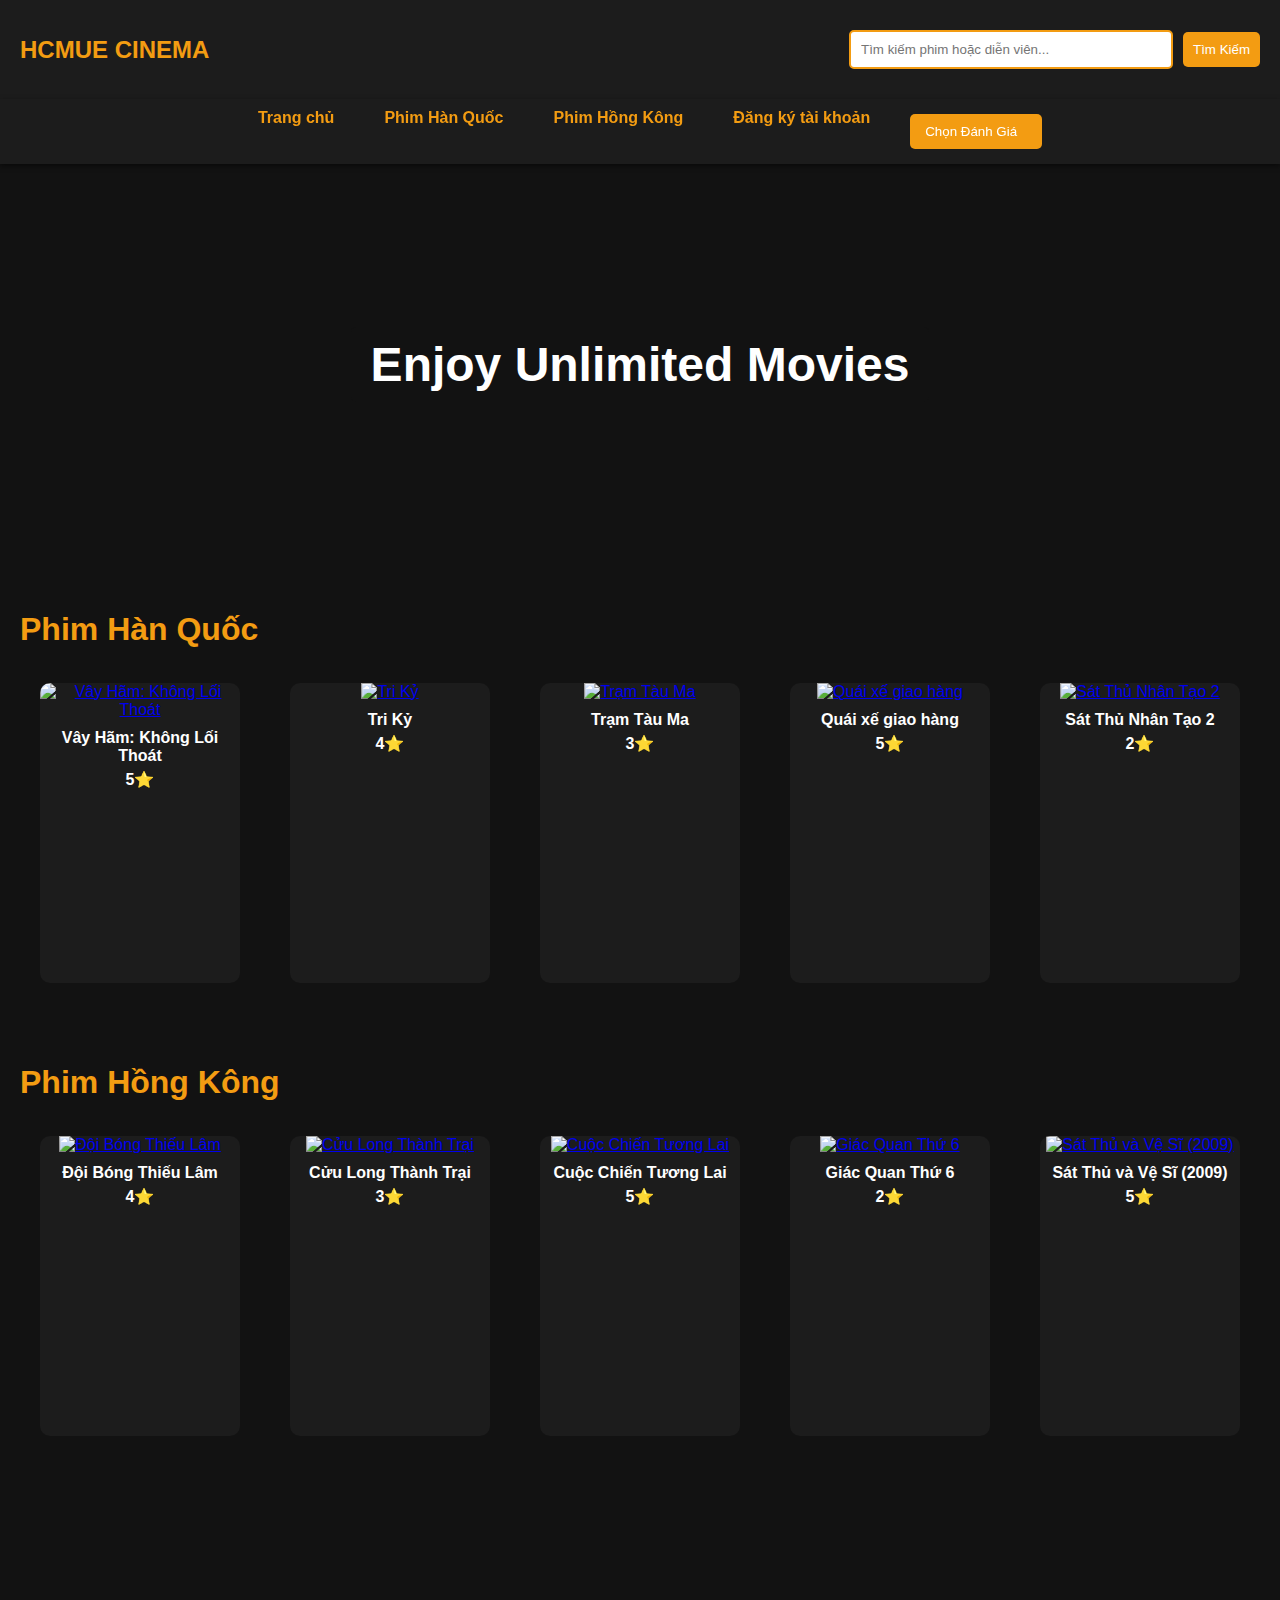
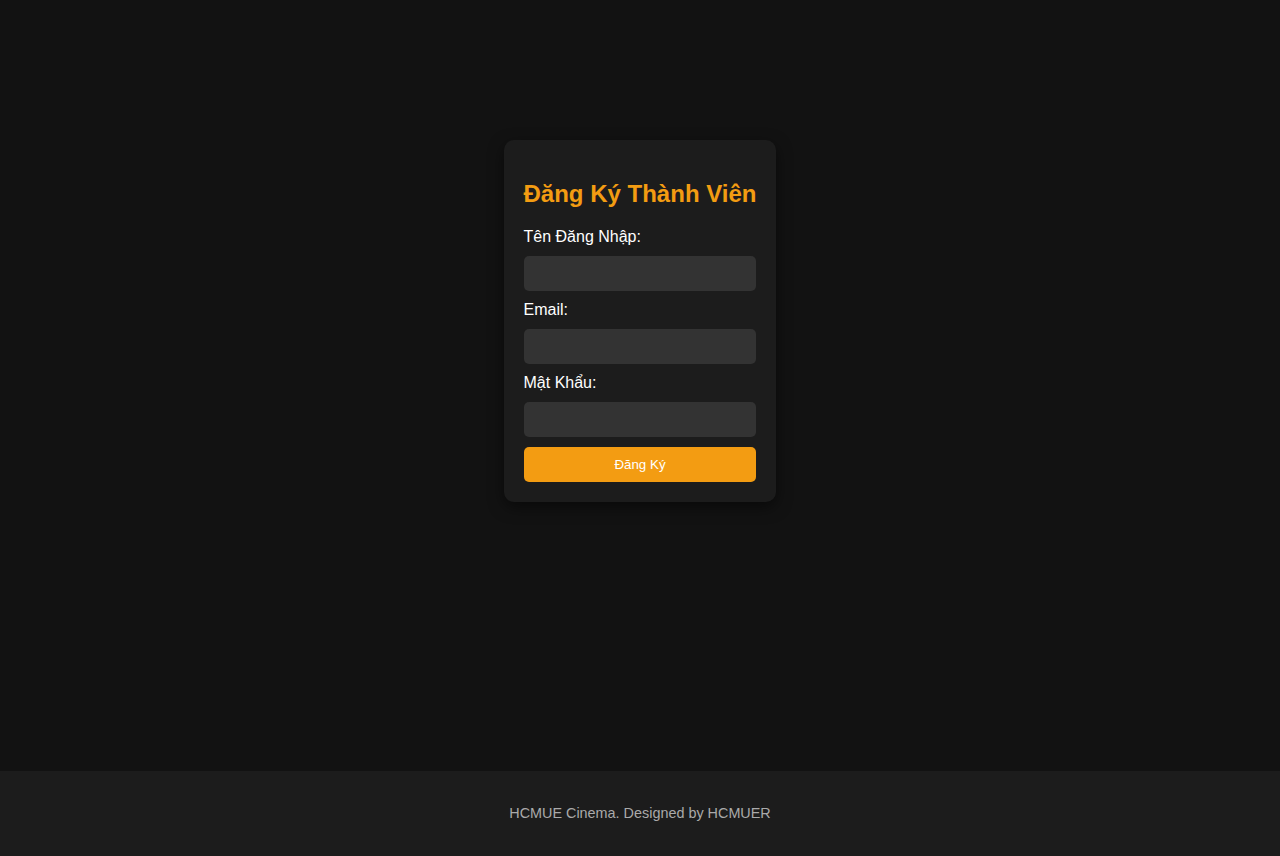
==== commit 9cbe5781: "Update index.html" ====
--- a/index.html
+++ b/index.html
@@ -152,8 +152,6 @@
       </div>
     </section>
     <footer>
-      <p>HCMUE Cinema. Designed by <a
-          href="https://www.facebook.com/profile.php?id=100029877184393">TanLoc</a>
-        & <a href="https://www.facebook.com/van.thanhnam.58"></a></p>
+      <p>HCMUE Cinema. Designed by HCMUER</p>
     </body>
-  </html>+  </html>
